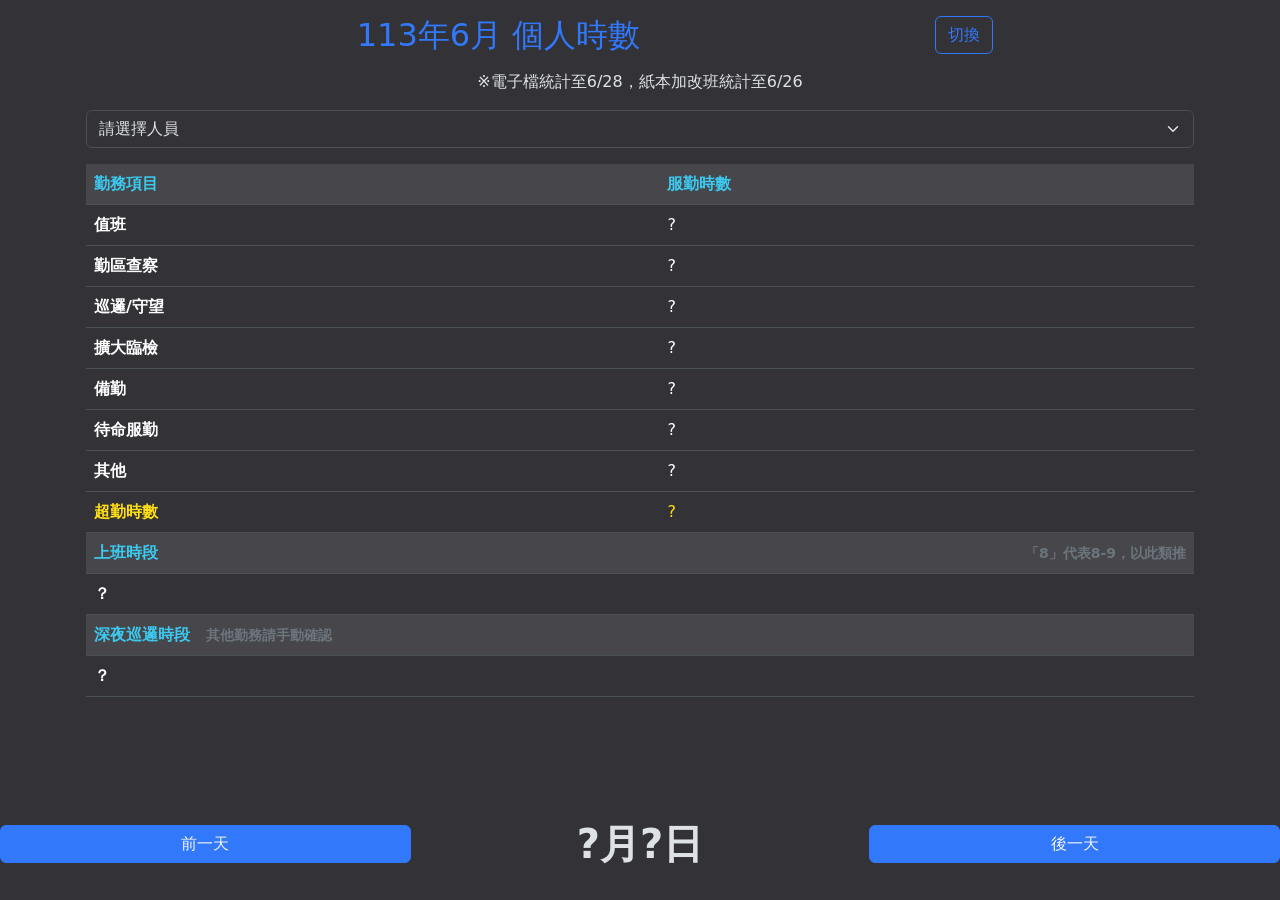
==== index.html @ 86202fb5 "06270340" ====
<!DOCTYPE html>
<html data-bs-theme="dark">

<head>
  <title>個人勤務時數</title>
  <meta charset="UTF-8" />
  <meta name="viewport" content="width=device-width, initial-scale=1" />
  <link rel="preconnect" href="https://fonts.googleapis.com">
  <link rel="preconnect" href="https://fonts.gstatic.com" crossorigin>
  <link href="https://fonts.googleapis.com/css2?family=Noto+Sans+TC:wght@100..900&display=swap" rel="stylesheet">
  <link href="./data/bootstrap.css" rel="stylesheet">
  <script src="./data/jquery-3.7.1.min.js"></script>
  <script src="./data/bootstrap.bundle.min.js"></script>
  <link rel="stylesheet" href="./data/bootstrap.css" />
  <script type="module" src="./data/main.js"></script>
</head>

<body>
  <div class="container p-3">
    <div class="row mb-2">
      <div class="col-9">
        <h2 class="text-center text-primary">113年6月 個人時數 </h2>
      </div>
      <div class="col-3">
        <a id="changePage" href="./statistics.html" class="btn btn-outline-primary">切換</a>
      </div>
    </div>
    <div class="col-12">
      <p id="info" class="text-center"></p>
    </div>
    <div class="row">
      <div class="col-12">
        <select id="member-select" class="form-select " aria-label="Default select example">
          <option selected>請選擇人員</option>
          <option value="1">謝育璋</option>
          <option value="2">周祐徹</option>
          <option value="3">張旭承</option>
          <option value="4">張伊謦</option>
          <option value="5">梁子千</option>
          <option value="6">徐經凱</option>
          <option value="7">陳怡帆</option>
          <option value="8">蕭凱安</option>
          <option value="9">劉元富</option>
          <option value="10">江晟銨</option>
          <option value="11">蔡智楷</option>
          <option value="12">王暐傑</option>
          <option value="13">江元豪</option>
          <option value="14">侯秉呈</option>
          <option value="15">陳項羿</option>
          <option value="16">黃崇勝</option>
        </select>
      </div>
    </div>
    <div class="row mt-3">
      <div class="col-12">
        <table class="table">
          <tr class="table-active">
            <th class="text-info ">勤務項目</th>
            <th class="text-info">服勤時數</th>
          </tr>
          <tr>
            <th>值班</th>
            <td id="shift-1">?</td>
          </tr>
          <tr>
            <th>勤區查察</th>
            <td id="shift-2">?</td>
          </tr>
          <tr>
            <th>巡邏/守望</th>
            <td id="shift-3">?</td>
          </tr>
          <tr>
            <th>擴大臨檢</th>
            <td id="shift-4">?</td>
          </tr>
          <tr>
            <th>備勤</th>
            <td id="shift-5">?</td>
          </tr>
          <tr>
            <th>待命服勤</th>
            <td id="shift-6">?</td>
          </tr>
          <tr>
            <th>其他</th>
            <td id="shift-7">?</td>
          </tr>
          <tr>
            <th class="text-warning">超勤時數</th>
            <td id="shift-8" class="text-warning">?</td>
          </tr>
          <tr>
            <th class="table-active" colspan="2">
              <div class="d-flex">
                <span class="text-info">上班時段</span>
                <span class="ms-auto text-secondary"><small>「8」代表8-9，以此類推</small></span> 
              </div>
            </th>
          </tr>
          <tr>
            <th colspan="2" id="shift-9">？</th>
          </tr>
          <tr>
            <th colspan="2" class="table-active">
              <div class="d-flex">
                <span class="text-info">深夜巡邏時段</span>
                <span class="ms-3 text-secondary"><small>其他勤務請手動確認</small></span>
              </div>
            </th>
          </tr>
          <tr>
            <th colspan="2" id="shift-10">？</th>
          </tr>
        </table>
        
      </div>

    </div>

  </div>
  <div class="fixed-bottom row mb-3">
    <div class="col-4 d-flex">
      <button id="last" class="btn btn-primary w-100 m-auto">前一天</button>
    </div>
    <div class="col-4 d-flex my-3">
      <h1 id="showDate" class="fw-bolder m-auto">?月?日</h1>
    </div>
    <div class="col-4 d-flex">
      <button id="next" class="btn btn-primary w-100 m-auto">後一天</button>
    </div>
    
    
  </div>
</body>

</html>
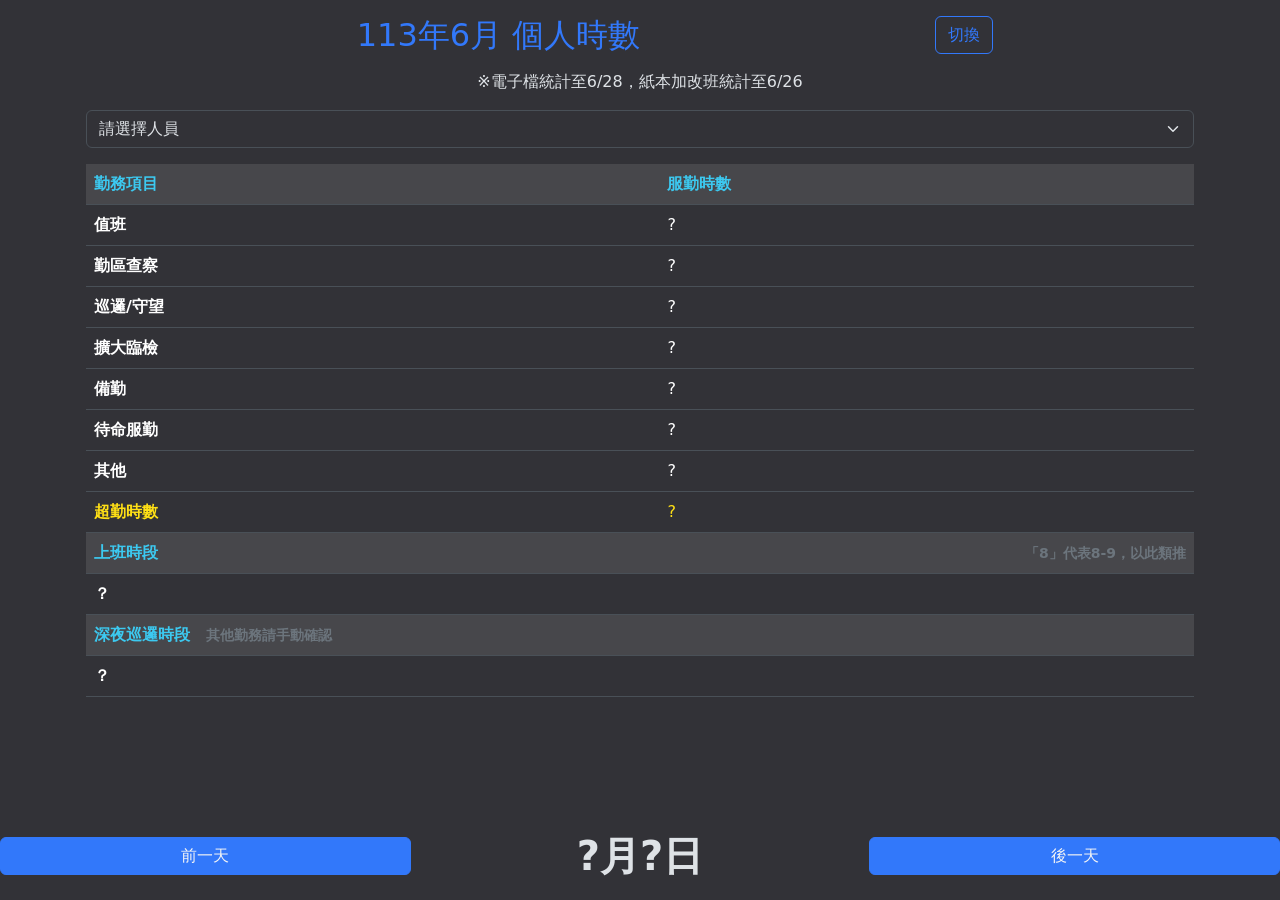
==== commit 7feed982: "06270345" ====
--- a/index.html
+++ b/index.html
@@ -113,13 +113,12 @@
             <th colspan="2" id="shift-10">？</th>
           </tr>
         </table>
-        
       </div>
 
     </div>
 
   </div>
-  <div class="fixed-bottom row mb-3">
+  <div class="fixed-bottom row mb-1">
     <div class="col-4 d-flex">
       <button id="last" class="btn btn-primary w-100 m-auto">前一天</button>
     </div>
@@ -129,9 +128,7 @@
     <div class="col-4 d-flex">
       <button id="next" class="btn btn-primary w-100 m-auto">後一天</button>
     </div>
-    
-    
   </div>
 </body>
 
-</html>+</html>
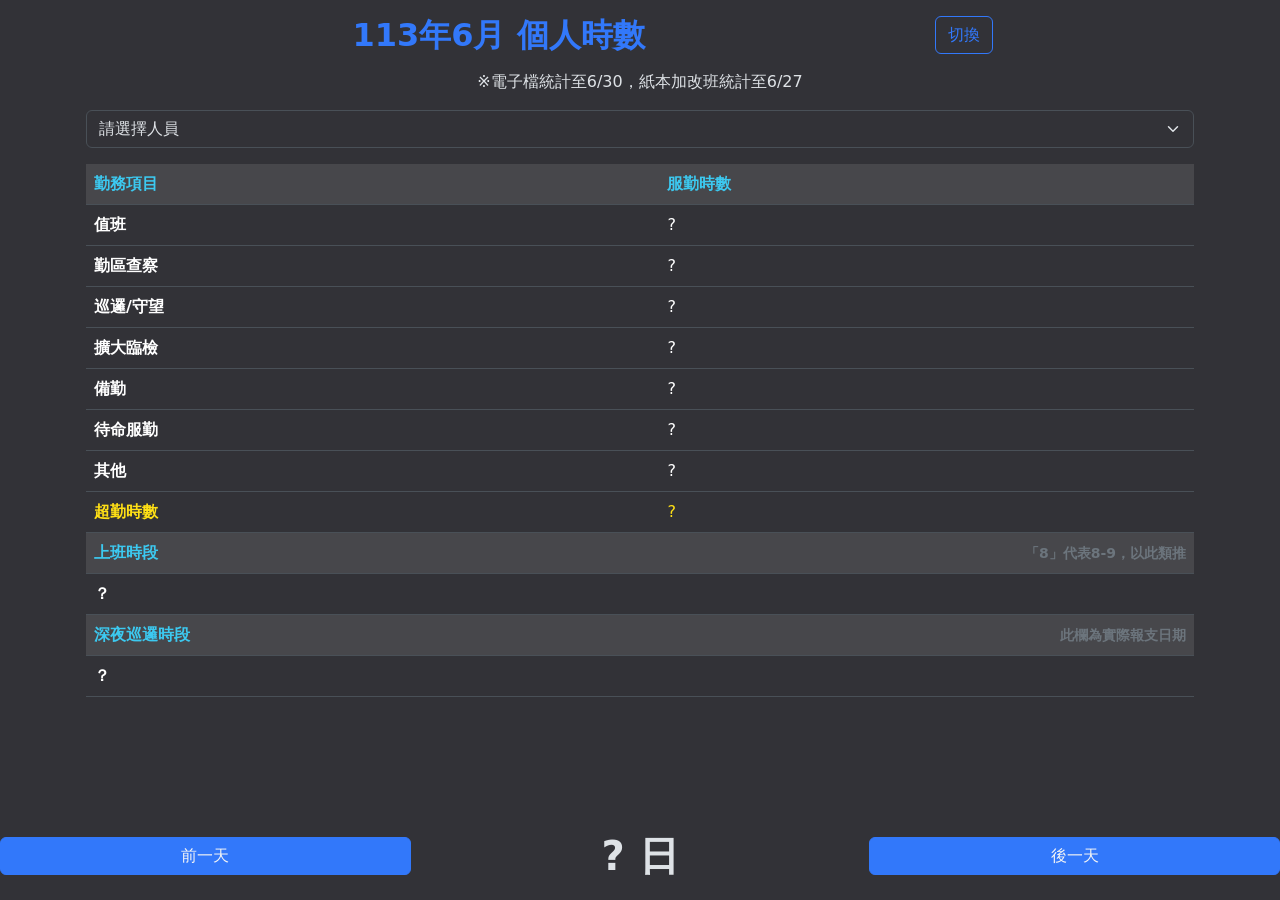
==== commit 08eeed9d: "06291115" ====
--- a/index.html
+++ b/index.html
@@ -19,7 +19,7 @@
   <div class="container p-3">
     <div class="row mb-2">
       <div class="col-9">
-        <h2 class="text-center text-primary">113年6月 個人時數 </h2>
+        <h2 class="text-center text-primary fw-bolder">113年6月 個人時數 </h2>
       </div>
       <div class="col-3">
         <a id="changePage" href="./statistics.html" class="btn btn-outline-primary">切換</a>
@@ -105,7 +105,7 @@
             <th colspan="2" class="table-active">
               <div class="d-flex">
                 <span class="text-info">深夜巡邏時段</span>
-                <span class="ms-3 text-secondary"><small>其他勤務請手動確認</small></span>
+                <span class="ms-auto text-secondary"><small>此欄為實際報支日期</small></span>
               </div>
             </th>
           </tr>
@@ -113,6 +113,7 @@
             <th colspan="2" id="shift-10">？</th>
           </tr>
         </table>
+        
       </div>
 
     </div>
@@ -123,12 +124,14 @@
       <button id="last" class="btn btn-primary w-100 m-auto">前一天</button>
     </div>
     <div class="col-4 d-flex my-3">
-      <h1 id="showDate" class="fw-bolder m-auto">?月?日</h1>
+      <h1 id="showDate" class="fw-bolder m-auto">? 日</h1>
     </div>
     <div class="col-4 d-flex">
       <button id="next" class="btn btn-primary w-100 m-auto">後一天</button>
     </div>
+    
+    
   </div>
 </body>
 
-</html>
+</html>
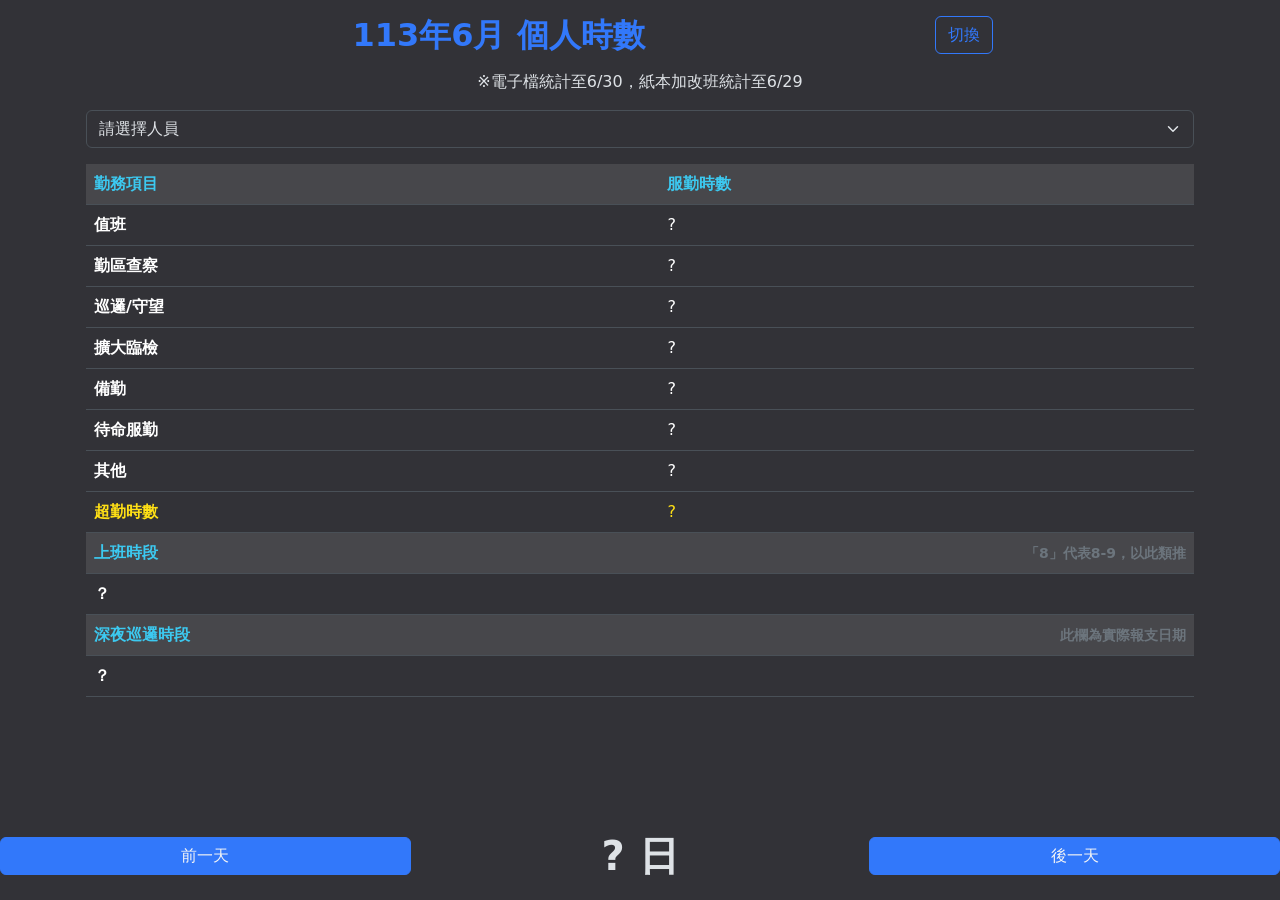
==== commit e0a165c1: "06301330" ====
--- a/index.html
+++ b/index.html
@@ -113,11 +113,8 @@
             <th colspan="2" id="shift-10">？</th>
           </tr>
         </table>
-        
       </div>
-
     </div>
-
   </div>
   <div class="fixed-bottom row mb-1">
     <div class="col-4 d-flex">
@@ -130,7 +127,6 @@
       <button id="next" class="btn btn-primary w-100 m-auto">後一天</button>
     </div>
     
-    
   </div>
 </body>
 
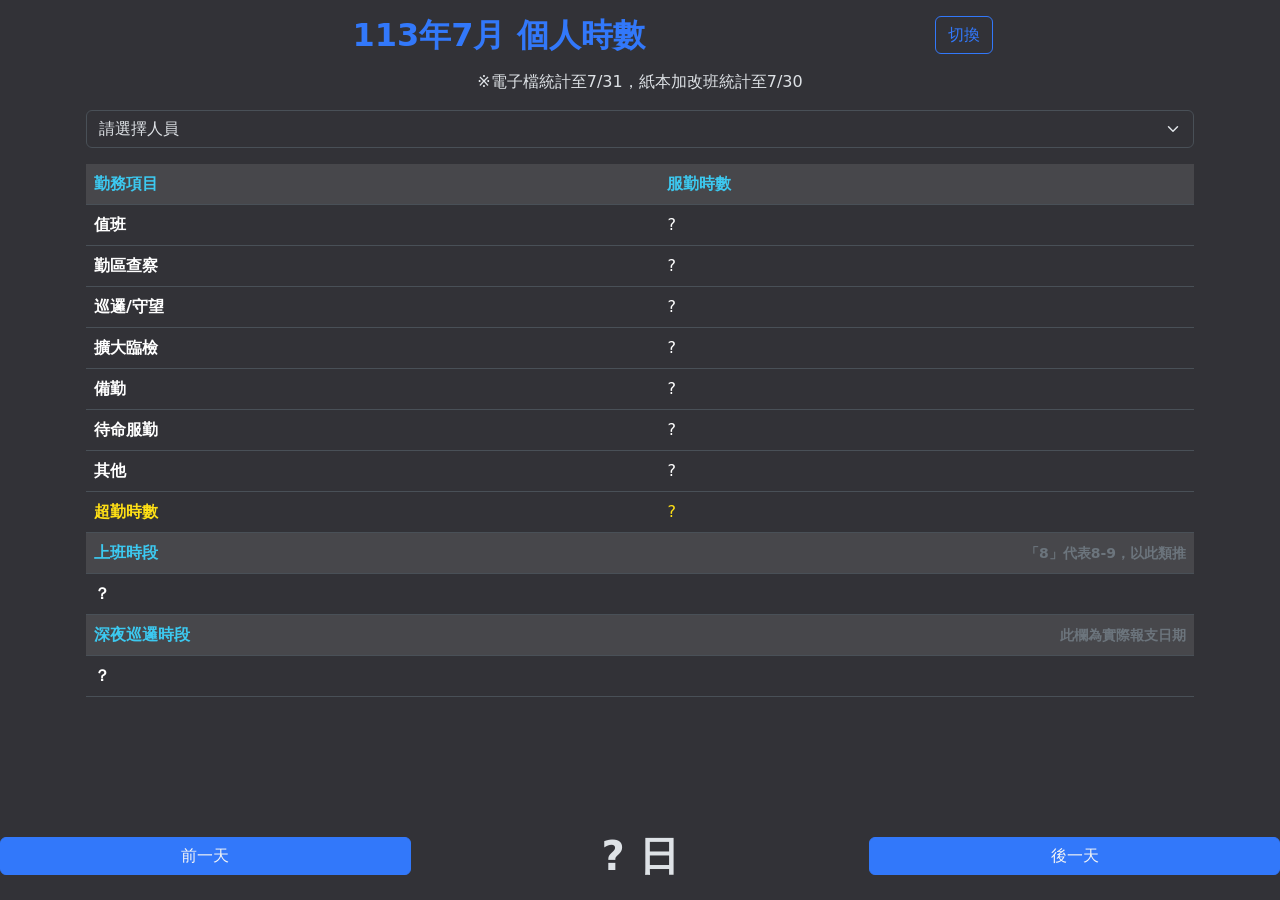
==== commit ba192c4a: "11307310305" ====
--- a/index.html
+++ b/index.html
@@ -19,7 +19,7 @@
   <div class="container p-3">
     <div class="row mb-2">
       <div class="col-9">
-        <h2 class="text-center text-primary fw-bolder">113年6月 個人時數 </h2>
+        <h2 class="text-center text-primary fw-bolder">113年7月 個人時數 </h2>
       </div>
       <div class="col-3">
         <a id="changePage" href="./statistics.html" class="btn btn-outline-primary">切換</a>
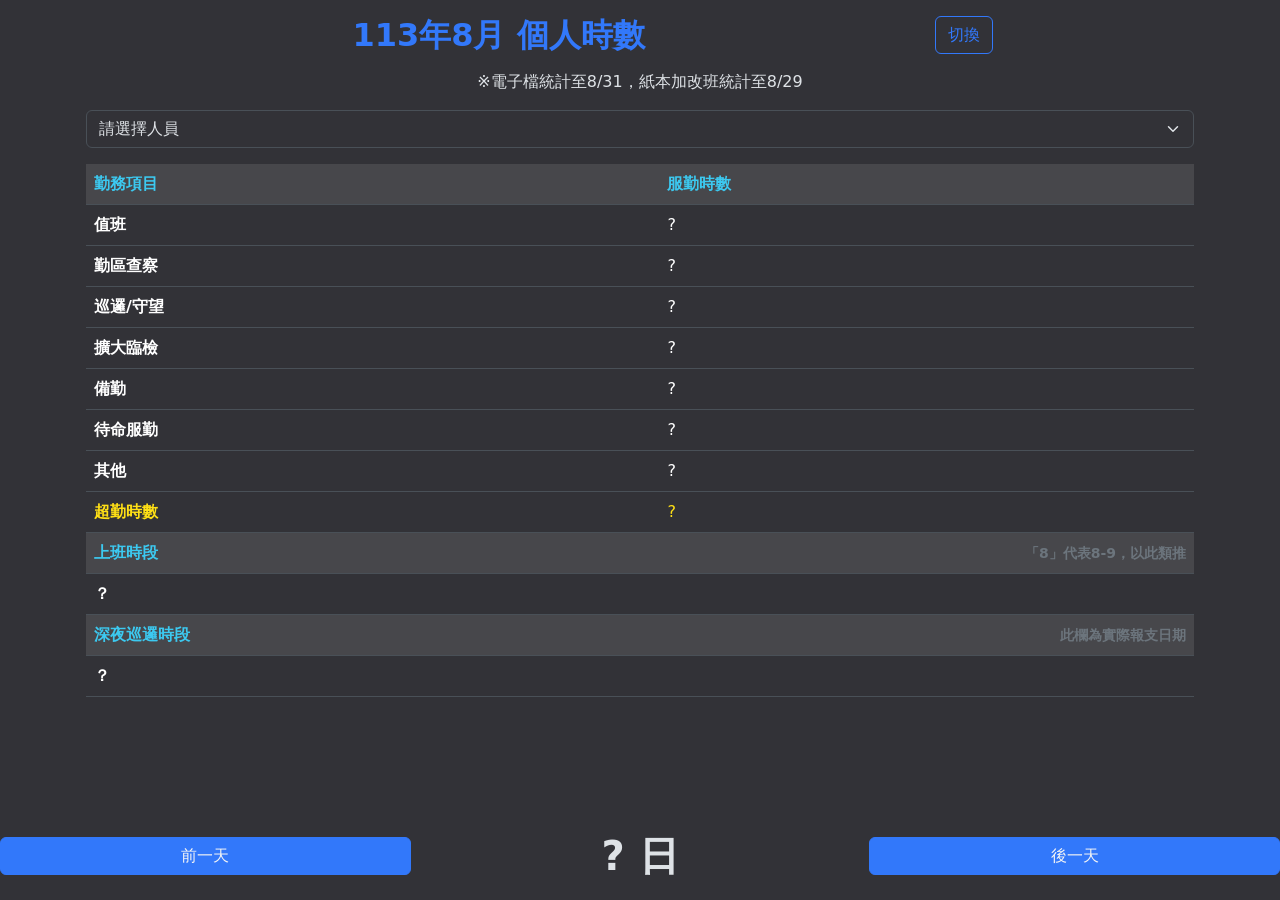
==== commit 74322237: "1130830" ====
--- a/index.html
+++ b/index.html
@@ -19,7 +19,7 @@
   <div class="container p-3">
     <div class="row mb-2">
       <div class="col-9">
-        <h2 class="text-center text-primary fw-bolder">113年7月 個人時數 </h2>
+        <h2 class="text-center text-primary fw-bolder">113年8月 個人時數 </h2>
       </div>
       <div class="col-3">
         <a id="changePage" href="./statistics.html" class="btn btn-outline-primary">切換</a>
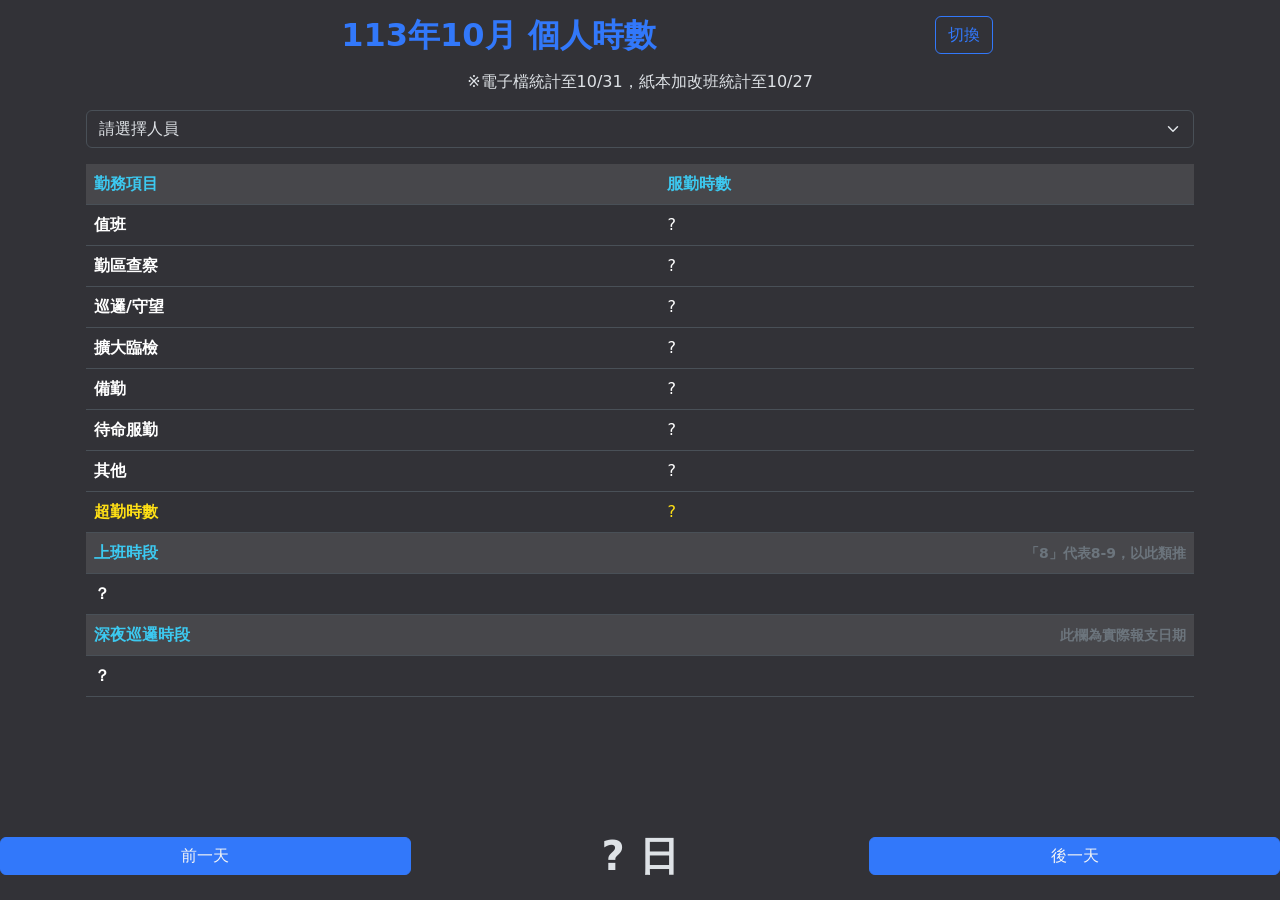
==== commit bb60854e: "1131028" ====
--- a/index.html
+++ b/index.html
@@ -19,7 +19,7 @@
   <div class="container p-3">
     <div class="row mb-2">
       <div class="col-9">
-        <h2 class="text-center text-primary fw-bolder">113年8月 個人時數 </h2>
+        <h2 class="text-center text-primary fw-bolder">113年10月 個人時數 </h2>
       </div>
       <div class="col-3">
         <a id="changePage" href="./statistics.html" class="btn btn-outline-primary">切換</a>
@@ -48,6 +48,7 @@
           <option value="14">侯秉呈</option>
           <option value="15">陳項羿</option>
           <option value="16">黃崇勝</option>
+          <option value="17">張洽誠</option>
         </select>
       </div>
     </div>
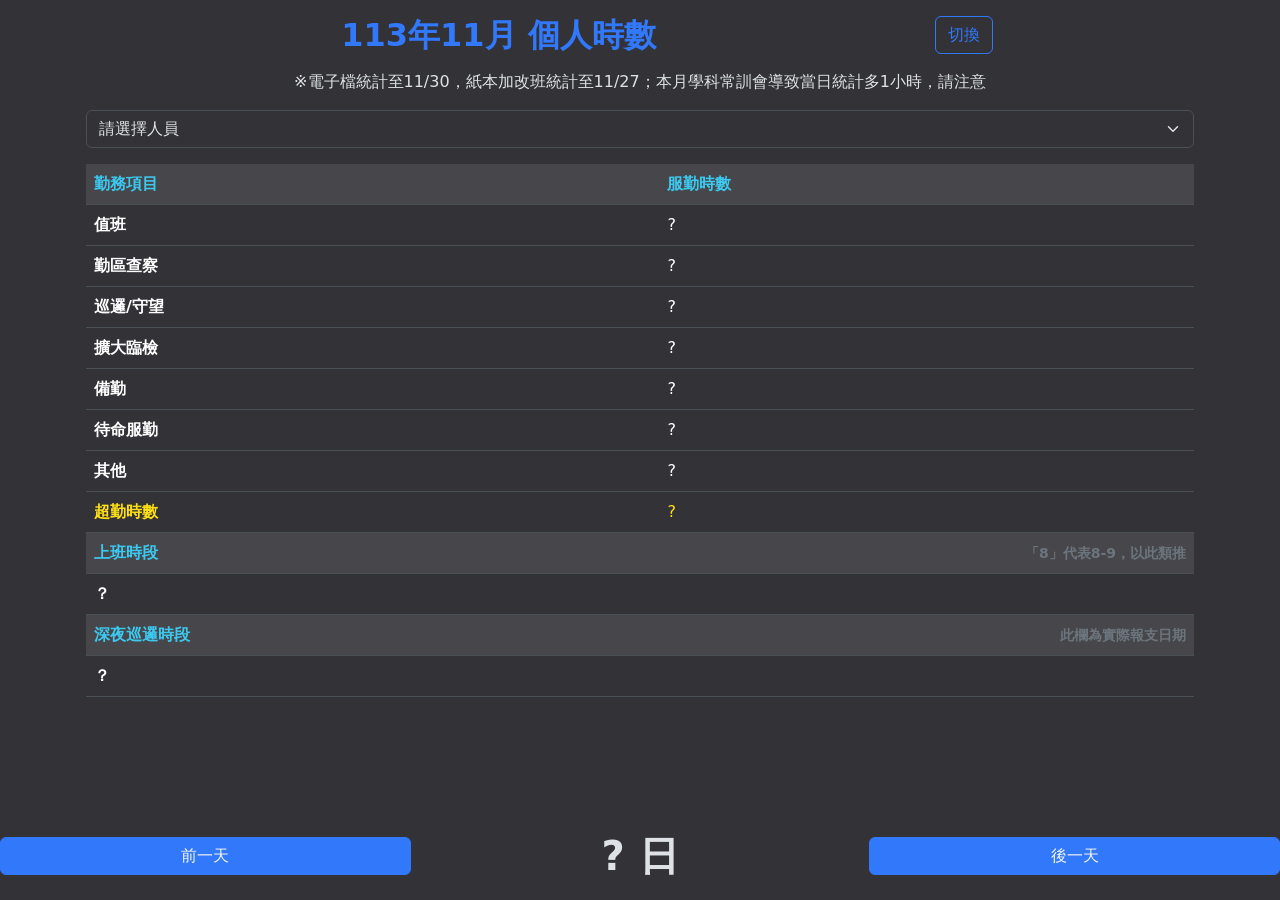
==== commit ae7b8dec: "131128" ====
--- a/index.html
+++ b/index.html
@@ -19,7 +19,7 @@
   <div class="container p-3">
     <div class="row mb-2">
       <div class="col-9">
-        <h2 class="text-center text-primary fw-bolder">113年10月 個人時數 </h2>
+        <h2 class="text-center text-primary fw-bolder">113年11月 個人時數 </h2>
       </div>
       <div class="col-3">
         <a id="changePage" href="./statistics.html" class="btn btn-outline-primary">切換</a>
@@ -35,7 +35,7 @@
           <option value="1">謝育璋</option>
           <option value="2">周祐徹</option>
           <option value="3">張旭承</option>
-          <option value="4">張伊謦</option>
+          <option value="4">張洽誠</option>
           <option value="5">梁子千</option>
           <option value="6">徐經凱</option>
           <option value="7">陳怡帆</option>
@@ -48,7 +48,6 @@
           <option value="14">侯秉呈</option>
           <option value="15">陳項羿</option>
           <option value="16">黃崇勝</option>
-          <option value="17">張洽誠</option>
         </select>
       </div>
     </div>
